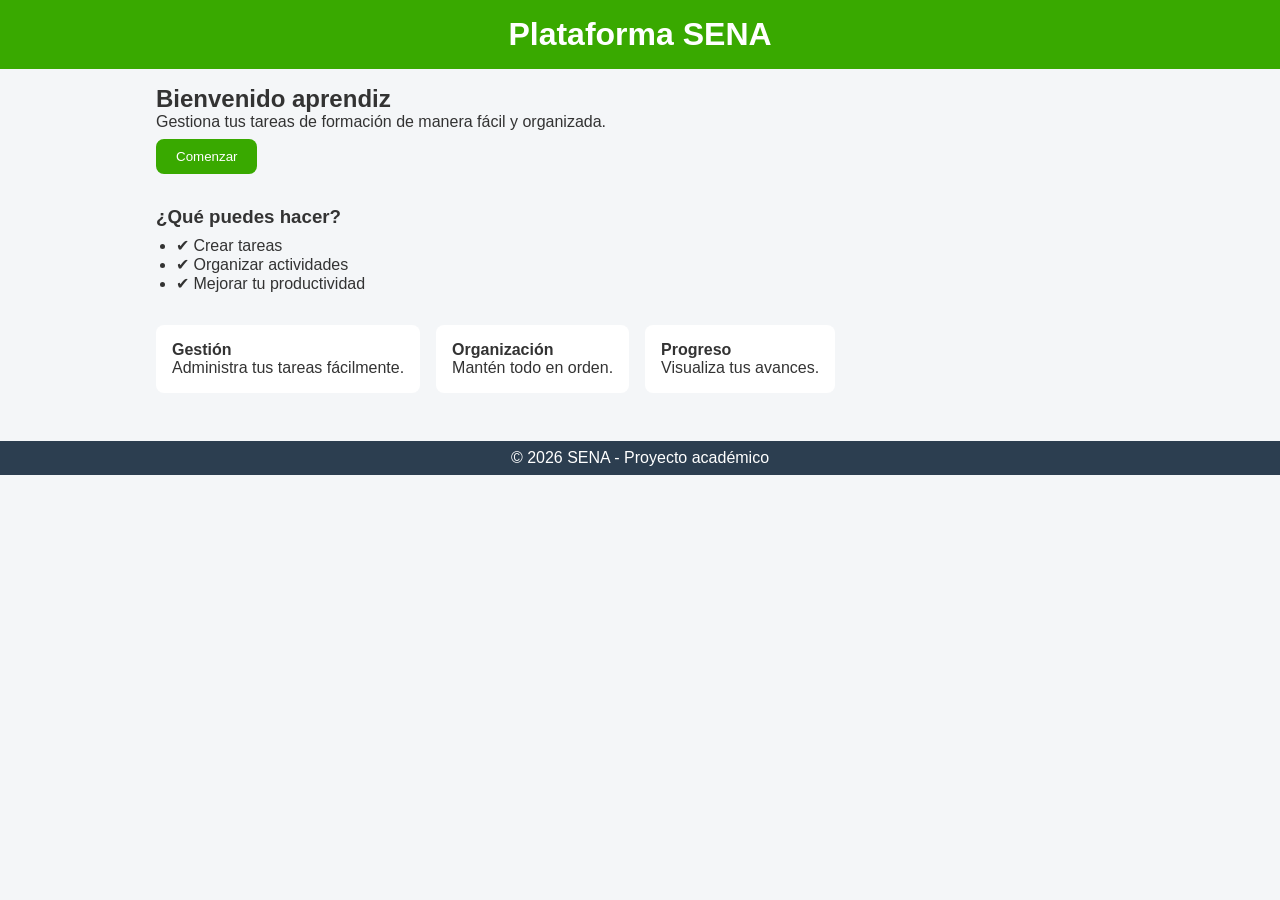
==== Proyecto/Index.html @ 4bbc4328 "feat: estructura HTML mejorado y estilos globales" ====
<!DOCTYPE html>
<html lang="es">
<head>
    <meta charset="UTF-8">
    <meta name="viewport" content="width=device-width, initial-scale=1.0">
    <title>Plataforma SENA</title>
    <link rel="stylesheet" href="styles.css">
</head>
<body>

    <!-- HEADER -->
    <header class="header">
        <h1>Plataforma SENA</h1>
    </header>

    <!-- MAIN -->
    <main class="container">

        <!-- INTRO -->
        <section class="intro">
            <h2>Bienvenido aprendiz</h2>
            <p>Gestiona tus tareas de formación de manera fácil y organizada.</p>
            <button class="btn">Comenzar</button>
        </section>

        <!-- INFORMACIÓN -->
        <section class="info">
            <h3>¿Qué puedes hacer?</h3>
            <ul>
                <li>✔ Crear tareas</li>
                <li>✔ Organizar actividades</li>
                <li>✔ Mejorar tu productividad</li>
            </ul>
        </section>

        <!-- TARJETAS -->
        <section class="cards">
            <div class="card">
                <h4>Gestión</h4>
                <p>Administra tus tareas fácilmente.</p>
            </div>

            <div class="card">
                <h4>Organización</h4>
                <p>Mantén todo en orden.</p>
            </div>

            <div class="card">
                <h4>Progreso</h4>
                <p>Visualiza tus avances.</p>
            </div>
        </section>

    </main>

    <!-- FOOTER -->
    <footer class="footer">
        <p>© 2026 SENA - Proyecto académico</p>
    </footer>

</body>
</html>
---- Proyecto/styles.css ----
/* RESET */
* {
    margin: 0;
    padding: 0;
    box-sizing: border-box;
}

/* VARIABLES */
:root {
    --color-primary: #39A900;
    --color-secondary: #2c3e50;
    --color-background: #f4f6f8;
    --color-white: #ffffff;
    --color-text: #333;

    --spacing-small: 8px;
    --spacing-medium: 16px;
    --spacing-large: 32px;

    --border-radius: 8px;
}

/* BODY */
body {
    font-family: Arial, sans-serif;
    background-color: var(--color-background);
    color: var(--color-text);
}

/* HEADER */
.header {
    background-color: var(--color-primary);
    color: var(--color-white);
    padding: var(--spacing-medium);
    text-align: center;
}

/* CONTENEDOR */
.container {
    max-width: 1000px;
    margin: auto;
    padding: var(--spacing-medium);
}

/* SECCIONES */
section {
    margin-bottom: var(--spacing-large);
}

/* BOTÓN */
.btn {
    background-color: var(--color-primary);
    color: var(--color-white);
    padding: 10px 20px;
    border: none;
    border-radius: var(--border-radius);
    cursor: pointer;
    margin-top: var(--spacing-small);
}

/* LISTA */
ul {
    margin-top: var(--spacing-small);
    padding-left: 20px;
}

/* CARDS */
.cards {
    display: flex;
    flex-direction: column;
    gap: var(--spacing-medium);
}

.card {
    background-color: var(--color-white);
    padding: var(--spacing-medium);
    border-radius: var(--border-radius);
}

/* FOOTER */
.footer {
    background-color: var(--color-secondary);
    color: var(--color-white);
    text-align: center;
    padding: var(--spacing-small);
}

/* RESPONSIVE */
@media (min-width: 768px) {
    .cards {
        flex-direction: row;
    }
}
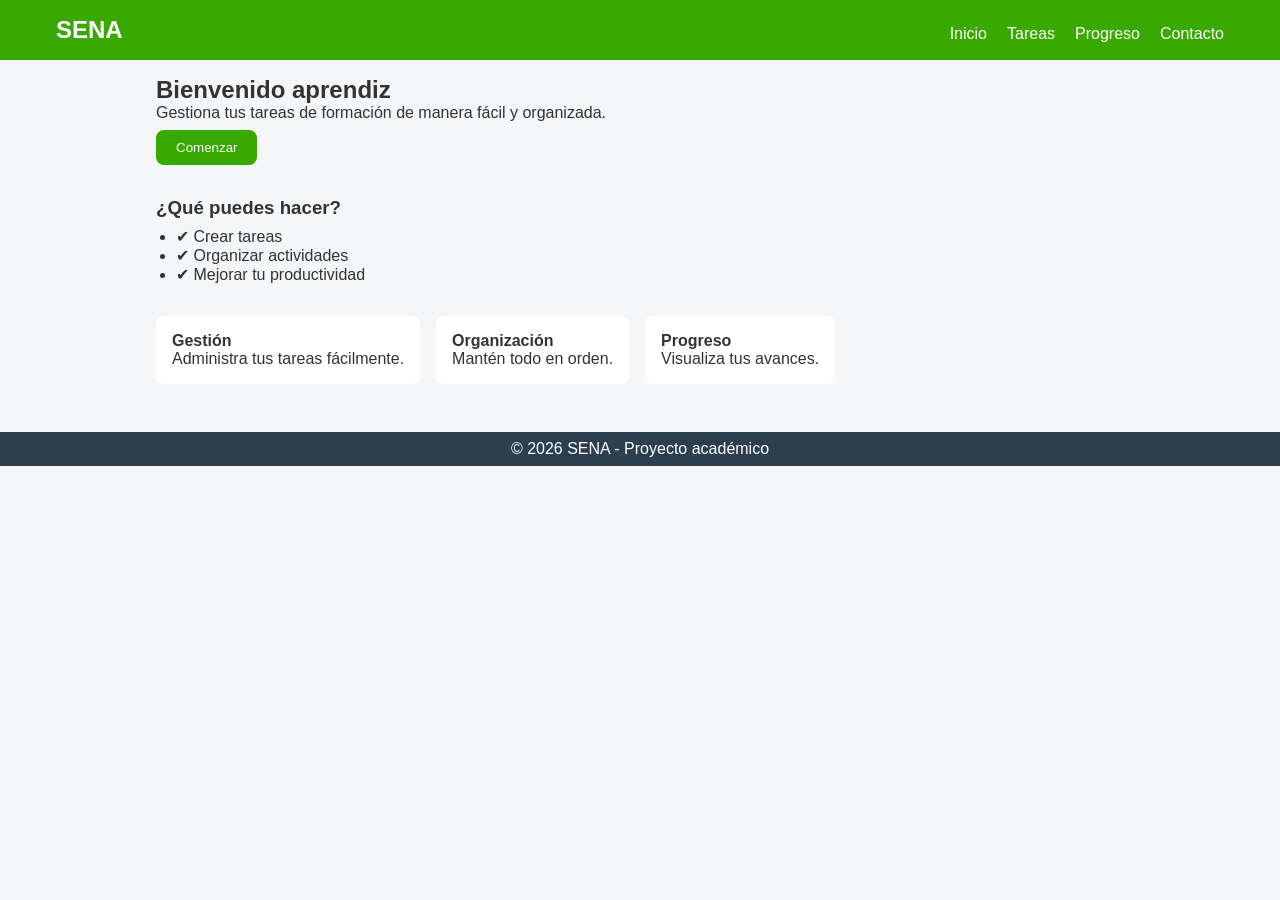
==== commit 81651d1f: "feat: navbar responsive completo con estilos globales" ====
--- a/Proyecto/Index.html
+++ b/Proyecto/Index.html
@@ -3,14 +3,21 @@
 <head>
     <meta charset="UTF-8">
     <meta name="viewport" content="width=device-width, initial-scale=1.0">
-    <title>Plataforma SENA</title>
+    <title>PLATAFORMA SENA</title>
     <link rel="stylesheet" href="styles.css">
 </head>
 <body>
-
-    <!-- HEADER -->
     <header class="header">
-        <h1>Plataforma SENA</h1>
+        <nav class="navbar">
+            <h1 class="logo">SENA</h1>
+            <ul class="nav-links">
+                <li><a href="#">Inicio</a></li>
+                <li><a href="#">Tareas</a></li>
+                <li><a href="#">Progreso</a></li>
+                <li><a href="#">Contacto</a></li>
+            </ul>
+            <div class="menu-toggle">☰</div>
+        </nav>
     </header>
 
     <!-- MAIN -->
--- a/Proyecto/styles.css
+++ b/Proyecto/styles.css
@@ -32,7 +32,37 @@
     background-color: var(--color-primary);
     color: var(--color-white);
     padding: var(--spacing-medium);
-    text-align: center;
+}
+
+/* NAVBAR */
+.navbar {
+    display: flex;
+    justify-content: space-between;
+    align-items: center;
+    padding: 0 40px;
+}
+
+.logo {
+    font-size: 1.5rem;
+}
+
+/* LINKS */
+.nav-links {
+    list-style: none;
+    display: none;
+    flex-direction: column;
+    gap: var(--spacing-small);    
+}
+
+.nav-links a {
+    text-decoration: none;
+    color: var(--color-white);
+}
+
+/* MENU */
+.menu-toggle {
+    font-size: 1.5rem;
+    cursor: pointer;
 }
 
 /* CONTENEDOR */
@@ -90,4 +120,14 @@
     .cards {
         flex-direction: row;
     }
+
+    .nav-links {
+        display: flex;
+        flex-direction: row;
+        gap: 20px;
+    }
+
+    .menu-toggle {
+        display: none;
+    }
 }
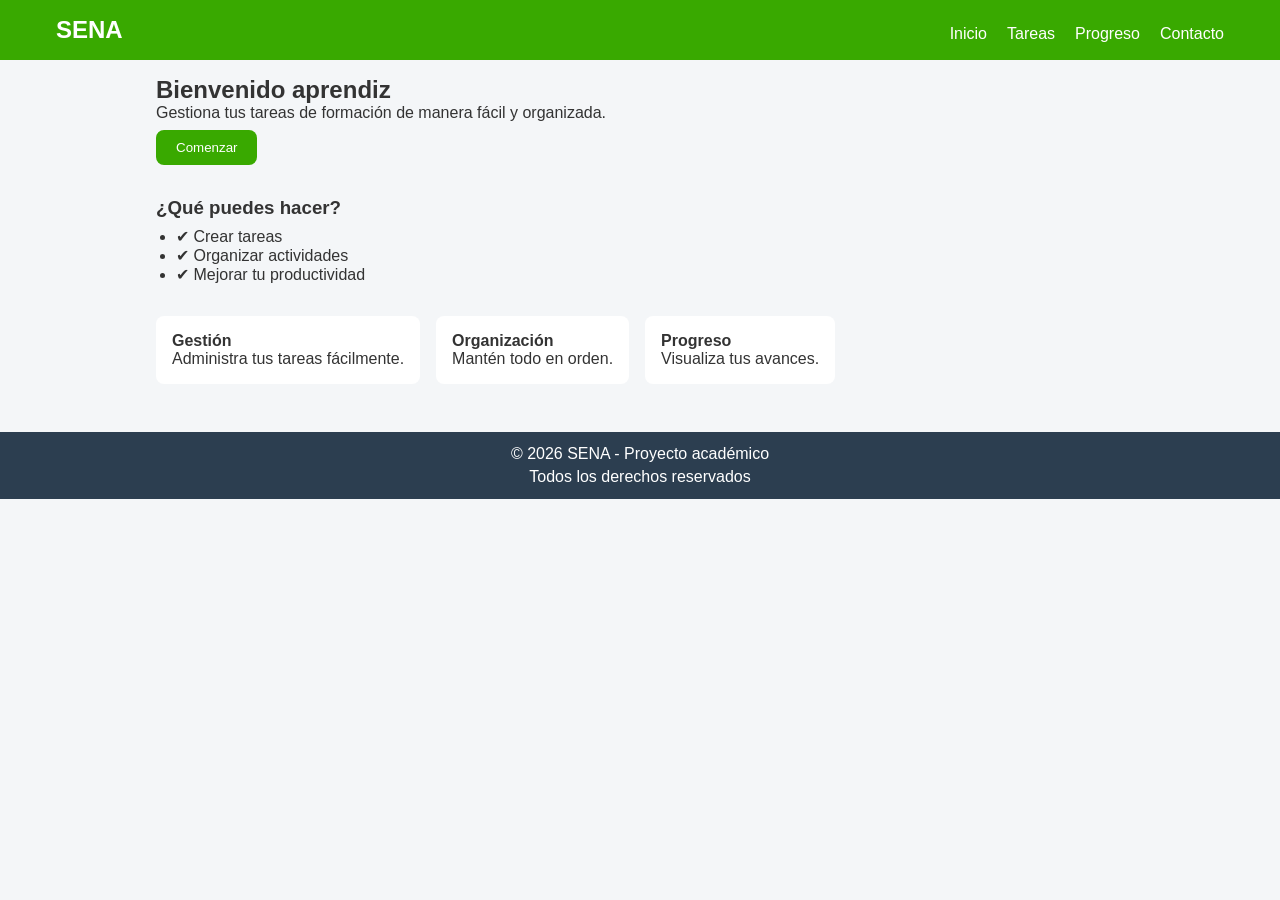
==== commit dbb3fb04: "feat: Desarrollo y cambio del footer" ====
--- a/Proyecto/Index.html
+++ b/Proyecto/Index.html
@@ -63,6 +63,7 @@
     <!-- FOOTER -->
     <footer class="footer">
         <p>© 2026 SENA - Proyecto académico</p>
+        <p>Todos los derechos reservados</p>
     </footer>
 
 </body>
--- a/Proyecto/styles.css
+++ b/Proyecto/styles.css
@@ -115,6 +115,10 @@
     padding: var(--spacing-small);
 }
 
+.footer p {
+    margin: 5px 0;
+}
+
 /* RESPONSIVE */
 @media (min-width: 768px) {
     .cards {
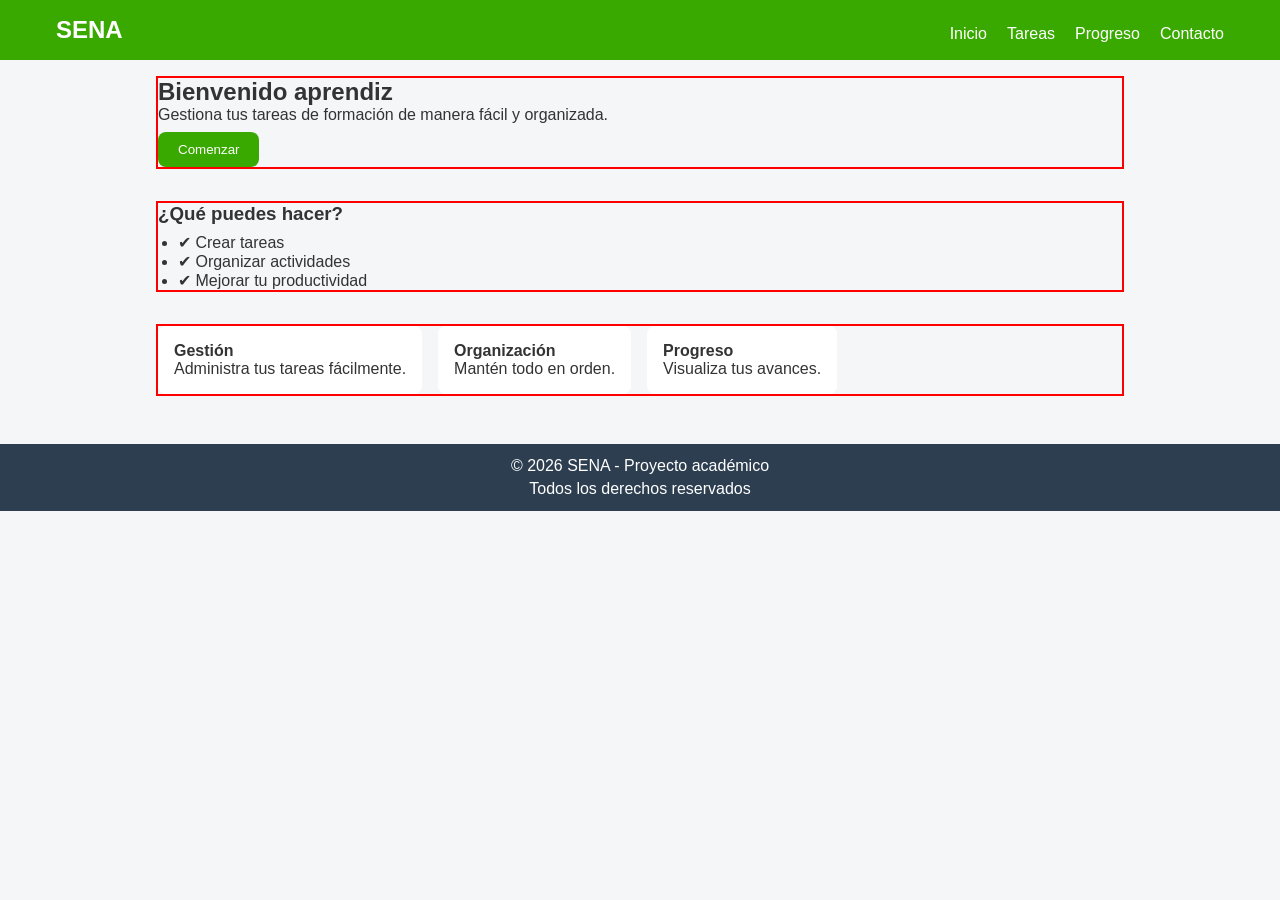
==== commit b5cd23ad: "feat: navegacion interna funcional utilizando anchors" ====
--- a/Proyecto/Index.html
+++ b/Proyecto/Index.html
@@ -11,10 +11,10 @@
         <nav class="navbar">
             <h1 class="logo">SENA</h1>
             <ul class="nav-links">
-                <li><a href="#">Inicio</a></li>
-                <li><a href="#">Tareas</a></li>
-                <li><a href="#">Progreso</a></li>
-                <li><a href="#">Contacto</a></li>
+                <li><a href="#inicio">Inicio</a></li>
+                <li><a href="#tareas">Tareas</a></li>
+                <li><a href="#info">Progreso</a></li>
+                <li><a href="#contacto">Contacto</a></li>
             </ul>
             <div class="menu-toggle">☰</div>
         </nav>
@@ -24,14 +24,14 @@
     <main class="container">
 
         <!-- INTRO -->
-        <section class="intro">
+        <section id="inicio" class="intro">
             <h2>Bienvenido aprendiz</h2>
             <p>Gestiona tus tareas de formación de manera fácil y organizada.</p>
             <button class="btn">Comenzar</button>
         </section>
 
         <!-- INFORMACIÓN -->
-        <section class="info">
+        <section id="info" class="info">
             <h3>¿Qué puedes hacer?</h3>
             <ul>
                 <li>✔ Crear tareas</li>
@@ -41,7 +41,7 @@
         </section>
 
         <!-- TARJETAS -->
-        <section class="cards">
+        <section id="tareas" class="cards">
             <div class="card">
                 <h4>Gestión</h4>
                 <p>Administra tus tareas fácilmente.</p>
@@ -51,20 +51,17 @@
                 <h4>Organización</h4>
                 <p>Mantén todo en orden.</p>
             </div>
-
             <div class="card">
                 <h4>Progreso</h4>
                 <p>Visualiza tus avances.</p>
             </div>
         </section>
-
     </main>
 
     <!-- FOOTER -->
-    <footer class="footer">
+    <footer id="contacto" class="footer">
         <p>© 2026 SENA - Proyecto académico</p>
         <p>Todos los derechos reservados</p>
     </footer>
-
 </body>
 </html>
--- a/Proyecto/styles.css
+++ b/Proyecto/styles.css
@@ -134,4 +134,12 @@
     .menu-toggle {
         display: none;
     }
+}
+
+html {
+    scroll-behavior: smooth;
+}
+
+section {
+    border: 2px solid red;
 }
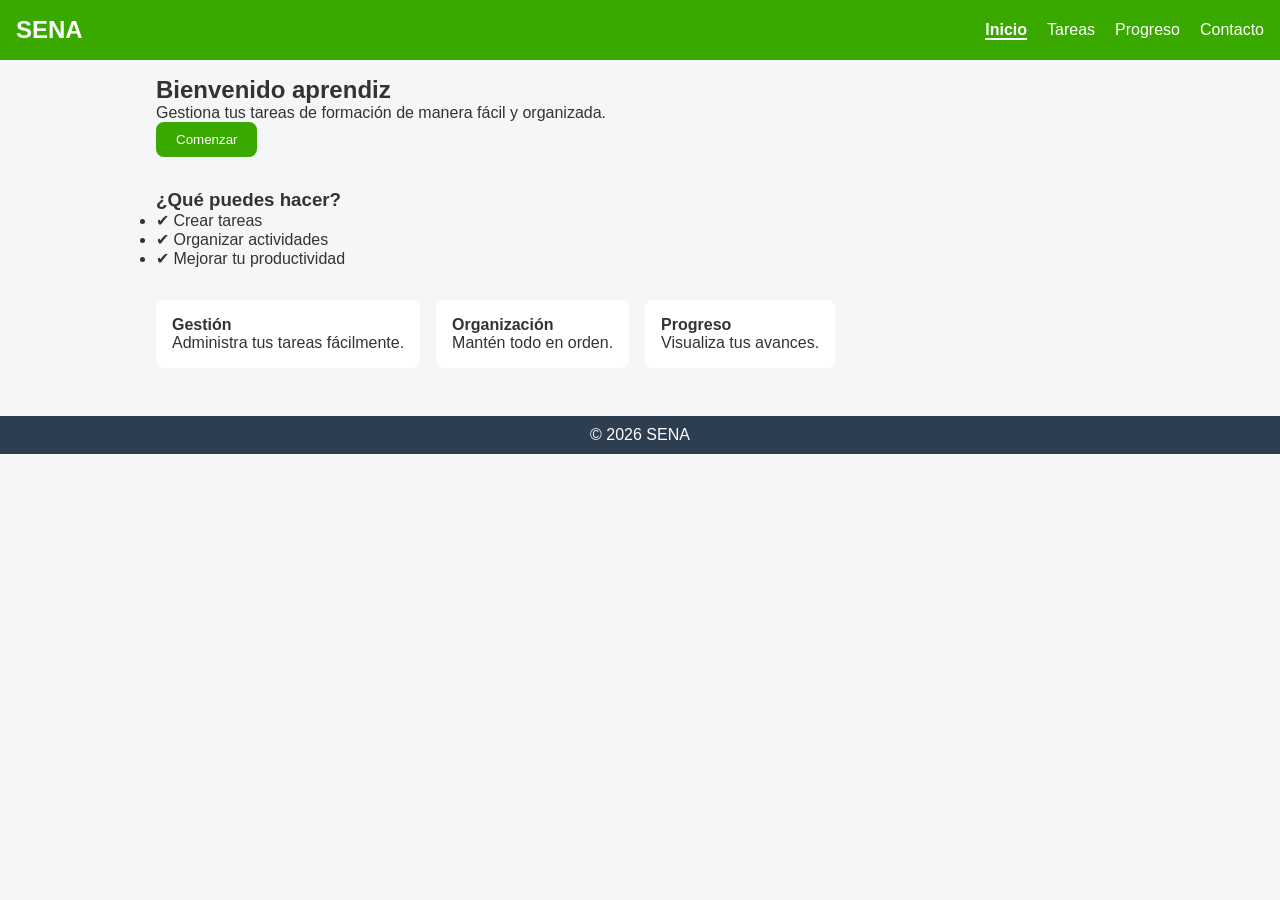
==== commit a01d710d: "Feat: mejora en la navegacion de las paginas index. tareas, contacto y progreso" ====
--- a/Proyecto/Index.html
+++ b/Proyecto/Index.html
@@ -1,67 +1,81 @@
 <!DOCTYPE html>
 <html lang="es">
 <head>
-    <meta charset="UTF-8">
-    <meta name="viewport" content="width=device-width, initial-scale=1.0">
-    <title>PLATAFORMA SENA</title>
-    <link rel="stylesheet" href="styles.css">
+<meta charset="UTF-8">
+<meta name="viewport" content="width=device-width, initial-scale=1.0">
+<title>PLATAFORMA SENA</title>
+<link rel="stylesheet" href="styles.css">
 </head>
+
 <body>
-    <header class="header">
-        <nav class="navbar">
-            <h1 class="logo">SENA</h1>
-            <ul class="nav-links">
-                <li><a href="#inicio">Inicio</a></li>
-                <li><a href="#tareas">Tareas</a></li>
-                <li><a href="#info">Progreso</a></li>
-                <li><a href="#contacto">Contacto</a></li>
-            </ul>
-            <div class="menu-toggle">☰</div>
-        </nav>
-    </header>
 
-    <!-- MAIN -->
-    <main class="container">
+<header class="header">
+<nav class="navbar">
 
-        <!-- INTRO -->
-        <section id="inicio" class="intro">
-            <h2>Bienvenido aprendiz</h2>
-            <p>Gestiona tus tareas de formación de manera fácil y organizada.</p>
-            <button class="btn">Comenzar</button>
-        </section>
+<h1 class="logo">SENA</h1>
 
-        <!-- INFORMACIÓN -->
-        <section id="info" class="info">
-            <h3>¿Qué puedes hacer?</h3>
-            <ul>
-                <li>✔ Crear tareas</li>
-                <li>✔ Organizar actividades</li>
-                <li>✔ Mejorar tu productividad</li>
-            </ul>
-        </section>
+<div class="menu-toggle">☰</div>
 
-        <!-- TARJETAS -->
-        <section id="tareas" class="cards">
-            <div class="card">
-                <h4>Gestión</h4>
-                <p>Administra tus tareas fácilmente.</p>
-            </div>
+<ul class="nav-links">
+<li><a href="index.html" class="active">Inicio</a></li>
+<li><a href="tareas.html">Tareas</a></li>
+<li><a href="progreso.html">Progreso</a></li>
+<li><a href="contacto.html">Contacto</a></li>
+</ul>
 
-            <div class="card">
-                <h4>Organización</h4>
-                <p>Mantén todo en orden.</p>
-            </div>
-            <div class="card">
-                <h4>Progreso</h4>
-                <p>Visualiza tus avances.</p>
-            </div>
-        </section>
-    </main>
+</nav>
+</header>
 
-    <!-- FOOTER -->
-    <footer id="contacto" class="footer">
-        <p>© 2026 SENA - Proyecto académico</p>
-        <p>Todos los derechos reservados</p>
-    </footer>
+<main class="container">
+
+<section class="intro">
+<h2>Bienvenido aprendiz</h2>
+<p>Gestiona tus tareas de formación de manera fácil y organizada.</p>
+<button class="btn">Comenzar</button>
+</section>
+
+<section class="info">
+<h3>¿Qué puedes hacer?</h3>
+<ul>
+<li>✔ Crear tareas</li>
+<li>✔ Organizar actividades</li>
+<li>✔ Mejorar tu productividad</li>
+</ul>
+</section>
+
+<section class="cards">
+
+<div class="card">
+<h4>Gestión</h4>
+<p>Administra tus tareas fácilmente.</p>
+</div>
+
+<div class="card">
+<h4>Organización</h4>
+<p>Mantén todo en orden.</p>
+</div>
+
+<div class="card">
+<h4>Progreso</h4>
+<p>Visualiza tus avances.</p>
+</div>
+
+</section>
+
+</main>
+
+<footer class="footer">
+<p>© 2026 SENA</p>
+</footer>
+
+<script>
+const toggle = document.querySelector(".menu-toggle");
+const nav = document.querySelector(".nav-links");
+
+toggle.addEventListener("click", () => {
+nav.classList.toggle("active");
+});
+</script>
+
 </body>
 </html>
--- a/Proyecto/styles.css
+++ b/Proyecto/styles.css
@@ -1,145 +1,176 @@
 /* RESET */
 * {
-    margin: 0;
-    padding: 0;
-    box-sizing: border-box;
+margin: 0;
+padding: 0;
+box-sizing: border-box;
 }
 
 /* VARIABLES */
 :root {
-    --color-primary: #39A900;
-    --color-secondary: #2c3e50;
-    --color-background: #f4f6f8;
-    --color-white: #ffffff;
-    --color-text: #333;
+--color-primary: #39A900;
+--color-secondary: #2c3e50;
+--color-background: #f4f6f8;
+--color-white: #fff;
+--color-text: #333;
 
-    --spacing-small: 8px;
-    --spacing-medium: 16px;
-    --spacing-large: 32px;
+--spacing-small: 8px;
+--spacing-medium: 16px;
+--spacing-large: 32px;
 
-    --border-radius: 8px;
+--border-radius: 8px;
 }
 
 /* BODY */
 body {
-    font-family: Arial, sans-serif;
-    background-color: var(--color-background);
-    color: var(--color-text);
+font-family: Arial;
+background: var(--color-background);
+color: var(--color-text);
 }
 
 /* HEADER */
 .header {
-    background-color: var(--color-primary);
-    color: var(--color-white);
-    padding: var(--spacing-medium);
+background: var(--color-primary);
+color: white;
+padding: 16px;
 }
 
-/* NAVBAR */
+/* NAV */
 .navbar {
-    display: flex;
-    justify-content: space-between;
-    align-items: center;
-    padding: 0 40px;
+display: flex;
+justify-content: space-between;
+align-items: center;
+position: relative;
 }
 
 .logo {
-    font-size: 1.5rem;
+font-size: 1.5rem;
 }
 
-/* LINKS */
+/* NAV LINKS MOBILE FIRST */
 .nav-links {
-    list-style: none;
-    display: none;
-    flex-direction: column;
-    gap: var(--spacing-small);    
+list-style: none;
+display: none;
+flex-direction: column;
+gap: 10px;
+position: absolute;
+top: 60px;
+right: 0;
+background: var(--color-primary);
+padding: 15px;
+border-radius: 8px;
+}
+
+.nav-links.active {
+display: flex;
 }
 
 .nav-links a {
-    text-decoration: none;
-    color: var(--color-white);
+color: white;
+text-decoration: none;
+transition: 0.2s;
 }
 
-/* MENU */
-.menu-toggle {
-    font-size: 1.5rem;
-    cursor: pointer;
+.nav-links a:hover {
+opacity: 0.8;
 }
 
-/* CONTENEDOR */
-.container {
-    max-width: 1000px;
-    margin: auto;
-    padding: var(--spacing-medium);
+/* ACTIVE PAGE */
+.nav-links a.active {
+font-weight: bold;
+border-bottom: 2px solid white;
 }
 
-/* SECCIONES */
-section {
-    margin-bottom: var(--spacing-large);
+/* HAMBURGER */
+.menu-toggle {
+font-size: 1.5rem;
+cursor: pointer;
 }
 
-/* BOTÓN */
-.btn {
-    background-color: var(--color-primary);
-    color: var(--color-white);
-    padding: 10px 20px;
-    border: none;
-    border-radius: var(--border-radius);
-    cursor: pointer;
-    margin-top: var(--spacing-small);
+/* CONTAINER */
+.container {
+max-width: 1000px;
+margin: auto;
+padding: 16px;
 }
 
-/* LISTA */
-ul {
-    margin-top: var(--spacing-small);
-    padding-left: 20px;
+/* SECTIONS */
+section {
+margin-bottom: 32px;
+}
+
+/* BUTTON */
+.btn {
+background: var(--color-primary);
+color: white;
+padding: 10px 20px;
+border: none;
+border-radius: 8px;
+cursor: pointer;
 }
 
 /* CARDS */
 .cards {
-    display: flex;
-    flex-direction: column;
-    gap: var(--spacing-medium);
+display: flex;
+flex-direction: column;
+gap: 16px;
 }
 
 .card {
-    background-color: var(--color-white);
-    padding: var(--spacing-medium);
-    border-radius: var(--border-radius);
+background: white;
+padding: 16px;
+border-radius: 8px;
 }
 
 /* FOOTER */
 .footer {
-    background-color: var(--color-secondary);
-    color: var(--color-white);
-    text-align: center;
-    padding: var(--spacing-small);
+background: var(--color-secondary);
+color: white;
+text-align: center;
+padding: 10px;
 }
 
-.footer p {
-    margin: 5px 0;
+/* CONTACTO */
+#contacto-page {
+display: flex;
+justify-content: center;
+align-items: center;
+min-height: 70vh;
 }
 
-/* RESPONSIVE */
-@media (min-width: 768px) {
-    .cards {
-        flex-direction: row;
-    }
-
-    .nav-links {
-        display: flex;
-        flex-direction: row;
-        gap: 20px;
-    }
-
-    .menu-toggle {
-        display: none;
-    }
+.contact-card {
+background: white;
+padding: 32px;
+border-radius: 12px;
+width: 100%;
+max-width: 500px;
 }
 
-html {
-    scroll-behavior: smooth;
+.contact-card input,
+.contact-card textarea {
+width: 100%;
+padding: 10px;
+margin-bottom: 10px;
+border: 1px solid #ddd;
+border-radius: 8px;
 }
 
-section {
-    border: 2px solid red;
+/* DESKTOP */
+@media (min-width: 768px) {
+
+.nav-links {
+display: flex !important;
+position: static;
+flex-direction: row;
+background: transparent;
+padding: 0;
+gap: 20px;
+}
+
+.menu-toggle {
+display: none;
+}
+
+.cards {
+flex-direction: row;
+}
 }
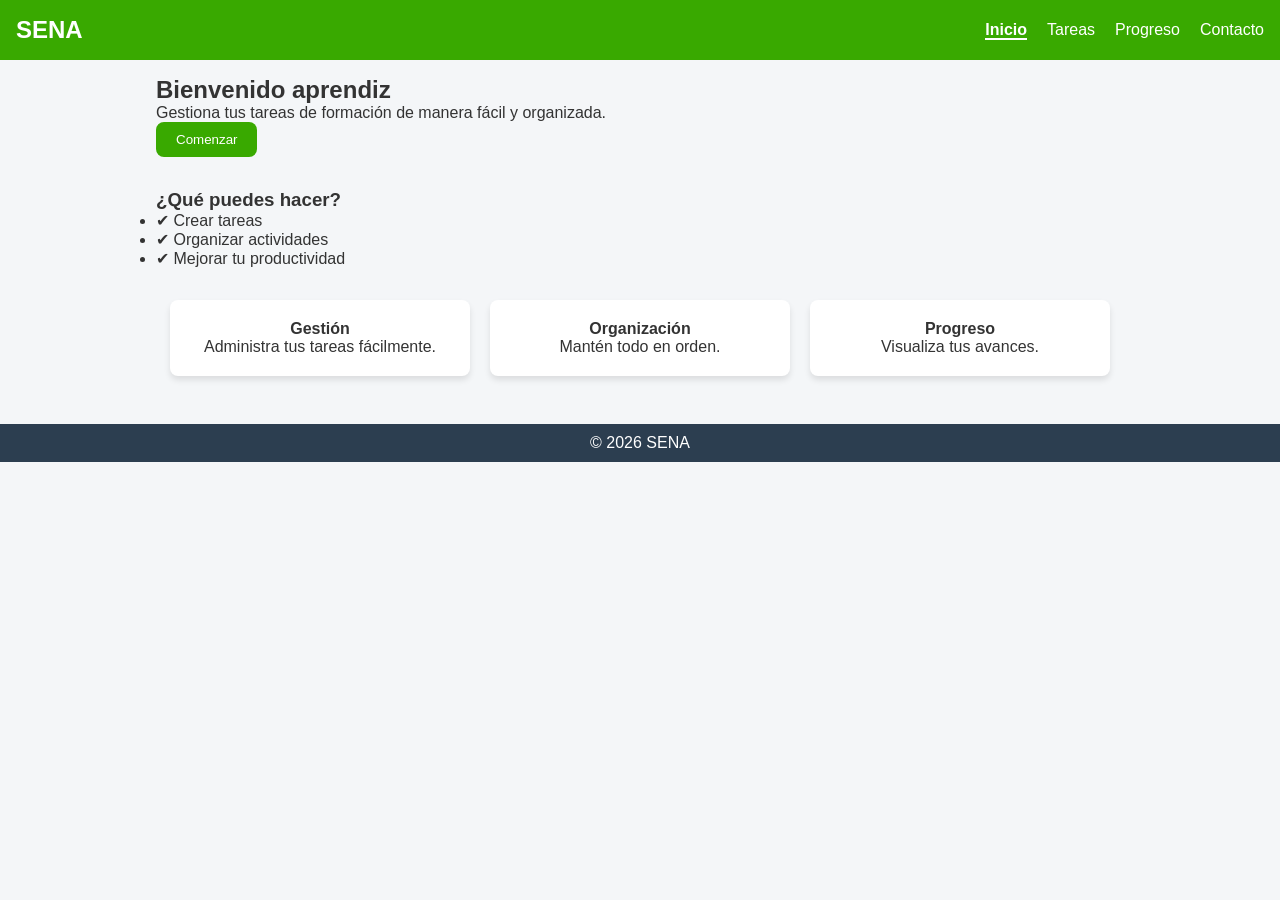
==== commit b1ec44bc: "mejoras en la estructura del css, HTML y demas paginas" ====
--- a/Proyecto/Index.html
+++ b/Proyecto/Index.html
@@ -1,80 +1,67 @@
 <!DOCTYPE html>
 <html lang="es">
 <head>
-<meta charset="UTF-8">
-<meta name="viewport" content="width=device-width, initial-scale=1.0">
-<title>PLATAFORMA SENA</title>
-<link rel="stylesheet" href="styles.css">
-</head>
-
+    <meta charset="UTF-8">
+    <meta name="viewport" content="width=device-width, initial-scale=1.0">
+    <title>PLATAFORMA SENA - Inicio</title>
+<link rel="stylesheet" href="css/styles_global.css"></head>
 <body>
 
 <header class="header">
-<nav class="navbar">
-
-<h1 class="logo">SENA</h1>
-
-<div class="menu-toggle">☰</div>
-
-<ul class="nav-links">
-<li><a href="index.html" class="active">Inicio</a></li>
-<li><a href="tareas.html">Tareas</a></li>
-<li><a href="progreso.html">Progreso</a></li>
-<li><a href="contacto.html">Contacto</a></li>
-</ul>
-
-</nav>
+    <nav class="navbar">
+        <h1 class="logo">SENA</h1>
+        <div class="menu-toggle">☰</div>
+        <ul class="nav-links">
+            <li><a href="Index.html" class="active">Inicio</a></li>
+            <li><a href="pages/tareas.html">Tareas</a></li>
+            <li><a href="pages/progreso.html">Progreso</a></li>
+            <li><a href="pages/contacto.html">Contacto</a></li>
+        </ul>
+    </nav>
 </header>
 
 <main class="container">
+    <section class="intro">
+        <h2>Bienvenido aprendiz</h2>
+        <p>Gestiona tus tareas de formación de manera fácil y organizada.</p>
+        <button class="btn">Comenzar</button>
+    </section>
 
-<section class="intro">
-<h2>Bienvenido aprendiz</h2>
-<p>Gestiona tus tareas de formación de manera fácil y organizada.</p>
-<button class="btn">Comenzar</button>
-</section>
-
-<section class="info">
-<h3>¿Qué puedes hacer?</h3>
-<ul>
-<li>✔ Crear tareas</li>
-<li>✔ Organizar actividades</li>
-<li>✔ Mejorar tu productividad</li>
-</ul>
-</section>
+    <section class="info">
+        <h3>¿Qué puedes hacer?</h3>
+        <ul>
+            <li>✔ Crear tareas</li>
+            <li>✔ Organizar actividades</li>
+            <li>✔ Mejorar tu productividad</li>
+        </ul>
+    </section>
 
 <section class="cards">
-
-<div class="card">
-<h4>Gestión</h4>
-<p>Administra tus tareas fácilmente.</p>
-</div>
-
-<div class="card">
-<h4>Organización</h4>
-<p>Mantén todo en orden.</p>
-</div>
-
-<div class="card">
-<h4>Progreso</h4>
-<p>Visualiza tus avances.</p>
-</div>
-
+    <div class="card">
+        <h4>Gestión</h4>
+        <p>Administra tus tareas fácilmente.</p>
+    </div>
+    <div class="card">
+        <h4>Organización</h4>
+        <p>Mantén todo en orden.</p>
+    </div>
+    <div class="card">
+        <h4>Progreso</h4>
+        <p>Visualiza tus avances.</p>
+    </div>
 </section>
-
 </main>
 
 <footer class="footer">
-<p>© 2026 SENA</p>
+    <p>© 2026 SENA</p>
 </footer>
 
 <script>
-const toggle = document.querySelector(".menu-toggle");
-const nav = document.querySelector(".nav-links");
-
-toggle.addEventListener("click", () => {
-nav.classList.toggle("active");
-});
+    const toggle = document.querySelector(".menu-toggle");
+    const nav = document.querySelector(".nav-links");
+    toggle.addEventListener("click", () => {
+        nav.classList.toggle("active");
+    });
 </script>
 
 </body>
--- a/Proyecto/css/styles_global.css
+++ b/Proyecto/css/styles_global.css
@@ -0,0 +1,155 @@
+/* RESET */
+* {
+    margin: 0;
+    padding: 0;
+    box-sizing: border-box;
+}
+
+/* VARIABLES */
+:root {
+    --color-primary: #39A900;
+    --color-secondary: #2c3e50;
+    --color-background: #f4f6f8;
+    --color-white: #fff;
+    --color-text: #333;
+    --spacing-small: 8px;
+    --spacing-medium: 16px;
+    --spacing-large: 32px;
+    --border-radius: 8px;
+}
+
+/* BODY */
+body {
+    font-family: Arial, sans-serif;
+    background: var(--color-background);
+    color: var(--color-text);
+}
+
+/* HEADER & NAV */
+.header {
+    background: var(--color-primary);
+    color: white;
+    padding: 16px;
+}
+
+.navbar {
+    display: flex;
+    justify-content: space-between;
+    align-items: center;
+    position: relative;
+}
+
+.logo {
+    font-size: 1.5rem;
+}
+
+.nav-links {
+    list-style: none;
+    display: none;
+    flex-direction: column;
+    gap: 10px;
+    position: absolute;
+    top: 60px;
+    right: 0;
+    background: var(--color-primary);
+    padding: 15px;
+    border-radius: 8px;
+    z-index: 1000;
+}
+
+.nav-links.active {
+    display: flex;
+}
+
+.nav-links a {
+    color: white;
+    text-decoration: none;
+    transition: 0.2s;
+}
+
+.nav-links a:hover {
+    opacity: 0.8;
+}
+
+.nav-links a.active {
+    font-weight: bold;
+    border-bottom: 2px solid white;
+}
+
+.menu-toggle {
+    font-size: 1.5rem;
+    cursor: pointer;
+}
+
+/* CONTAINER & SECTIONS */
+.container {
+    max-width: 1000px;
+    margin: auto;
+    padding: 16px;
+}
+
+section {
+    margin-bottom: 32px;
+}
+
+/* BUTTON */
+.btn {
+    background: var(--color-primary);
+    color: white;
+    padding: 10px 20px;
+    border: none;
+    border-radius: 8px;
+    cursor: pointer;
+}
+
+/* FOOTER */
+.footer {
+    background: var(--color-secondary);
+    color: white;
+    text-align: center;
+    padding: 10px;
+}
+
+/* --- ESTILOS DE CARDS (ARREGLO PARA EL INDEX) --- */
+.cards {
+    display: flex;
+    flex-direction: column; /* Por defecto en móvil: una debajo de otra */
+    gap: 20px;
+    margin-top: 20px;
+}
+
+.card {
+    background: var(--color-white);
+    padding: 20px;
+    border-radius: var(--border-radius);
+    box-shadow: 0 4px 6px rgba(0,0,0,0.1); /* Sombra para que parezca tarjeta */
+    text-align: center;
+}
+
+/* --- MODO ESCRITORIO --- */
+@media (min-width: 768px) {
+    .cards {
+        flex-direction: row; /* En pantallas grandes: una al lado de la otra */
+        justify-content: center;
+    }
+
+    .card {
+        flex: 1; /* Hace que todas tengan el mismo ancho */
+        max-width: 300px;
+    }
+}
+
+/* RESPONSIVE NAV */
+@media (min-width: 768px) {
+    .nav-links {
+        display: flex !important;
+        position: static;
+        flex-direction: row;
+        background: transparent;
+        padding: 0;
+        gap: 20px;
+    }
+    .menu-toggle {
+        display: none;
+    }
+}
